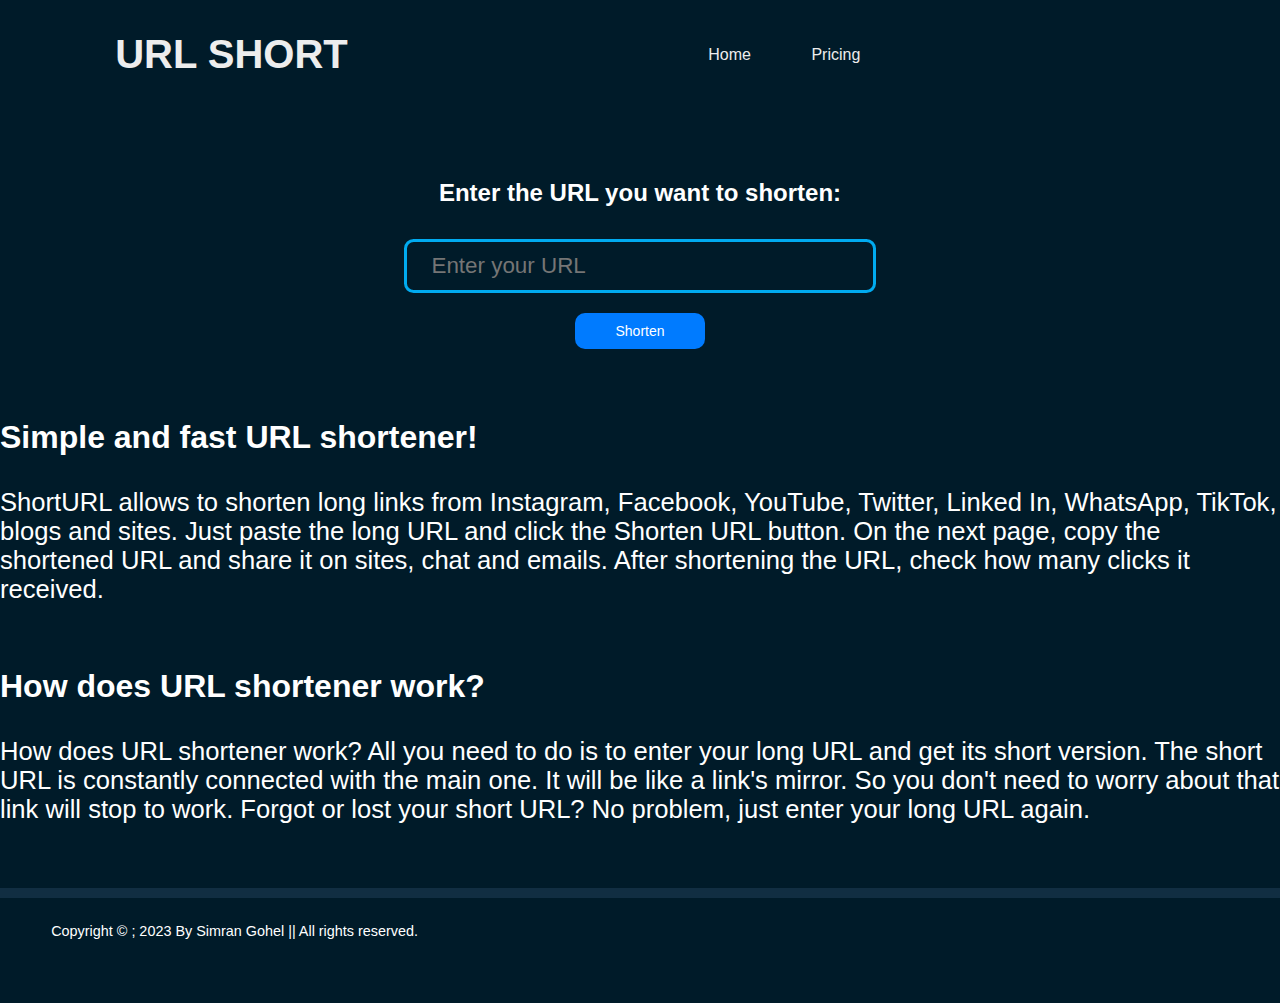
==== index.html @ 1fe76296 "Add files via upload" ====
<!DOCTYPE html>
<html>
<head>
	<title>URL Shortener</title>
	<meta name="viewport" content="width=device-width, initial-scale=1.0">
	<link rel="stylesheet" type="text/css" href="style.css">
</head>
<body>
	<!-- header -->
    <header class = "header">
        
        <a href="Short URL" class="logo">URL SHORT </a>
        <nav class="navbar">
          <a href="index.html">Home</a>
          <a href="pricing.html">Pricing</a>
          
        </nav>
        <div class="bx bx-menu" id="menu-icon"></div>
        <nav class = "navbar">
            

        </nav>
    </header>

	<section class="url-input-section">
		<div class="container">
			<h2>Enter the URL you want to shorten:</h2>
			<div class="form-container">
				<input type="text" id="url-input" placeholder="Enter your URL">
				<button id="shorten-btn">Shorten</button>
			</div>
			
			<div id="result"></div>
		</div>
		<div>
			<h1>Simple and fast URL shortener!</h1>
				<p>ShortURL allows to shorten long links from Instagram, Facebook, YouTube, Twitter, Linked In, WhatsApp, TikTok, blogs and sites. Just paste the long URL and click the Shorten URL button. On the next page, copy the shortened URL and share it on sites, chat and emails. After shortening the URL, check how many clicks it received.</p>
		</p>
		<h1>
			How does URL shortener work?

		</h1>
		<p>
			How does URL shortener work?

All you need to do is to enter your long URL and get its short version. The short URL is constantly connected with the main one. It will be like a link's mirror. So you don't need to worry about that link will stop to work. Forgot or lost your short URL? No problem, just enter your long URL again.
		</p>
		
			</div>
	</section>

	<script src="script.js"></script>

	<footer class="footer">
        <div class="footer-text">
            <p>
                Copyright &copy ; 2023 By Simran Gohel || All rights reserved.
            </p>

        </div>

        <div class="footer-iconTop">
            <a href="#"><i class='bx bx-up-arrow-alt'></i></a>
        </div>
    </footer>
</body>
</html>
---- style.css ----
*{
    margin: 0;
    padding: 0;
    box-sizing: border-box;
    text-decoration: none;
    border: none;
    outline: none;
    scroll-behavior: smooth;
	font-family: 'Open Sans', sans-serif;
}
:root{
    --bg-color: #001b29;
    --secont-bg-color: #112e42;
    --text-color: #ededed;
    --main-color: #00abf0;

}

body {
	background:#001b29;

	background-repeat: no-repeat;
	background-size: cover;
	color: #fff;
	font-family: Arial, sans-serif;
}

.header {
    position: relative;
    top: 0;
    left: 0;
    width: 100%;
    padding: 2rem 9%;
    background : transparent;
    display: flex;
    justify-content: space-between;
    align-items: center;
    z-index: 100%;
    overflow: hidden;

}
.logo {
    font-size: 2.5rem;
    color: var(--text-color);
    font-weight: 600;
}
.navbar a {
    font-size: 1rem;
    color: var(--text-color);
    font-weight: 500;
    margin-left: 3.5rem;
    transition: .3s;
}

.navbar a:hover,
.navbar a.active {
    color: var(--main-color);
}
#menu-icon {
    font-size: 3.6rem;
    color: var(--text-color);
    cursor: pointer;
    display: none;

}


h1 {
	font-size: 32px;
	color: #fff;
}

h2 {
	margin-bottom: 2rem;
}

a {
	color: greenyellow;
}

.container {
	max-width: 800px;
	margin: 0 auto;
	padding: 20px;
	display: flex;
	flex-direction: column;
	align-items: center;
}

.url-input-section {
	margin-top: 50px;
}

.form-container {
	display: flex;
	flex-wrap: wrap; /* Added */
	align-items: center;
	justify-content: center;
	margin-bottom: 20px;
}

input[type="text"] {
	width: 100%;
    height: 50px;
    padding: 1.5rem;
    font-size: 1.4rem;
    columns: var(--text-color);
    background: transparent;
    border-radius: .6rem;
    border: .2rem solid var(--main-color);
    color: var(--text-color);
}

button {
	padding: 10px 40px;
	font-size: 14px;
	background-color: #007bff;
	margin-top: 20px;
	color: #fff;
	border: none;
	border-radius: 10px;
	cursor: pointer;
	transition: background-color 0.2s ease-in-out;
}

button:hover {
	background-color: #0062cc;
}
p{
    font-size: 1.6rem;
    margin: 2rem 0 4rem;
}

#result {
	margin-top: 30px;
	font-size: 20px;
	word-break: break-all;
}
.footer
{
    display: flex;
    justify-content: space-between;
    align-items: center;
    flex-wrap: wrap;
    padding: .2rem 4%;
    background: var(--secont-bg-color);
	height: 10px;

}

.footer-text p 
{
    font-size: 0.9rem;

}
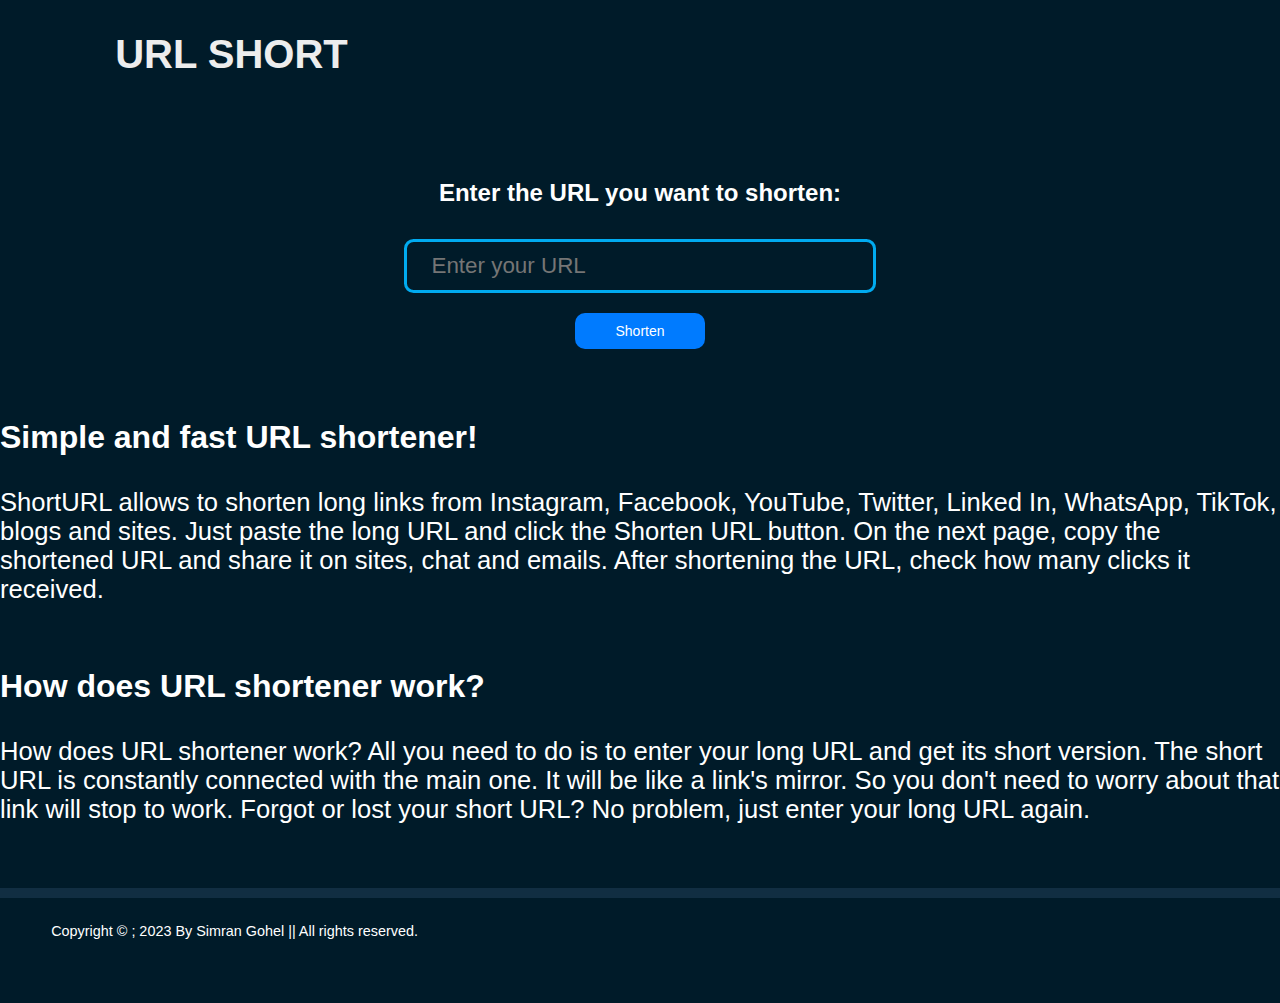
==== commit 0a202122: "Update index.html" ====
--- a/index.html
+++ b/index.html
@@ -10,11 +10,7 @@
     <header class = "header">
         
         <a href="Short URL" class="logo">URL SHORT </a>
-        <nav class="navbar">
-          <a href="index.html">Home</a>
-          <a href="pricing.html">Pricing</a>
-          
-        </nav>
+        
         <div class="bx bx-menu" id="menu-icon"></div>
         <nav class = "navbar">
             
